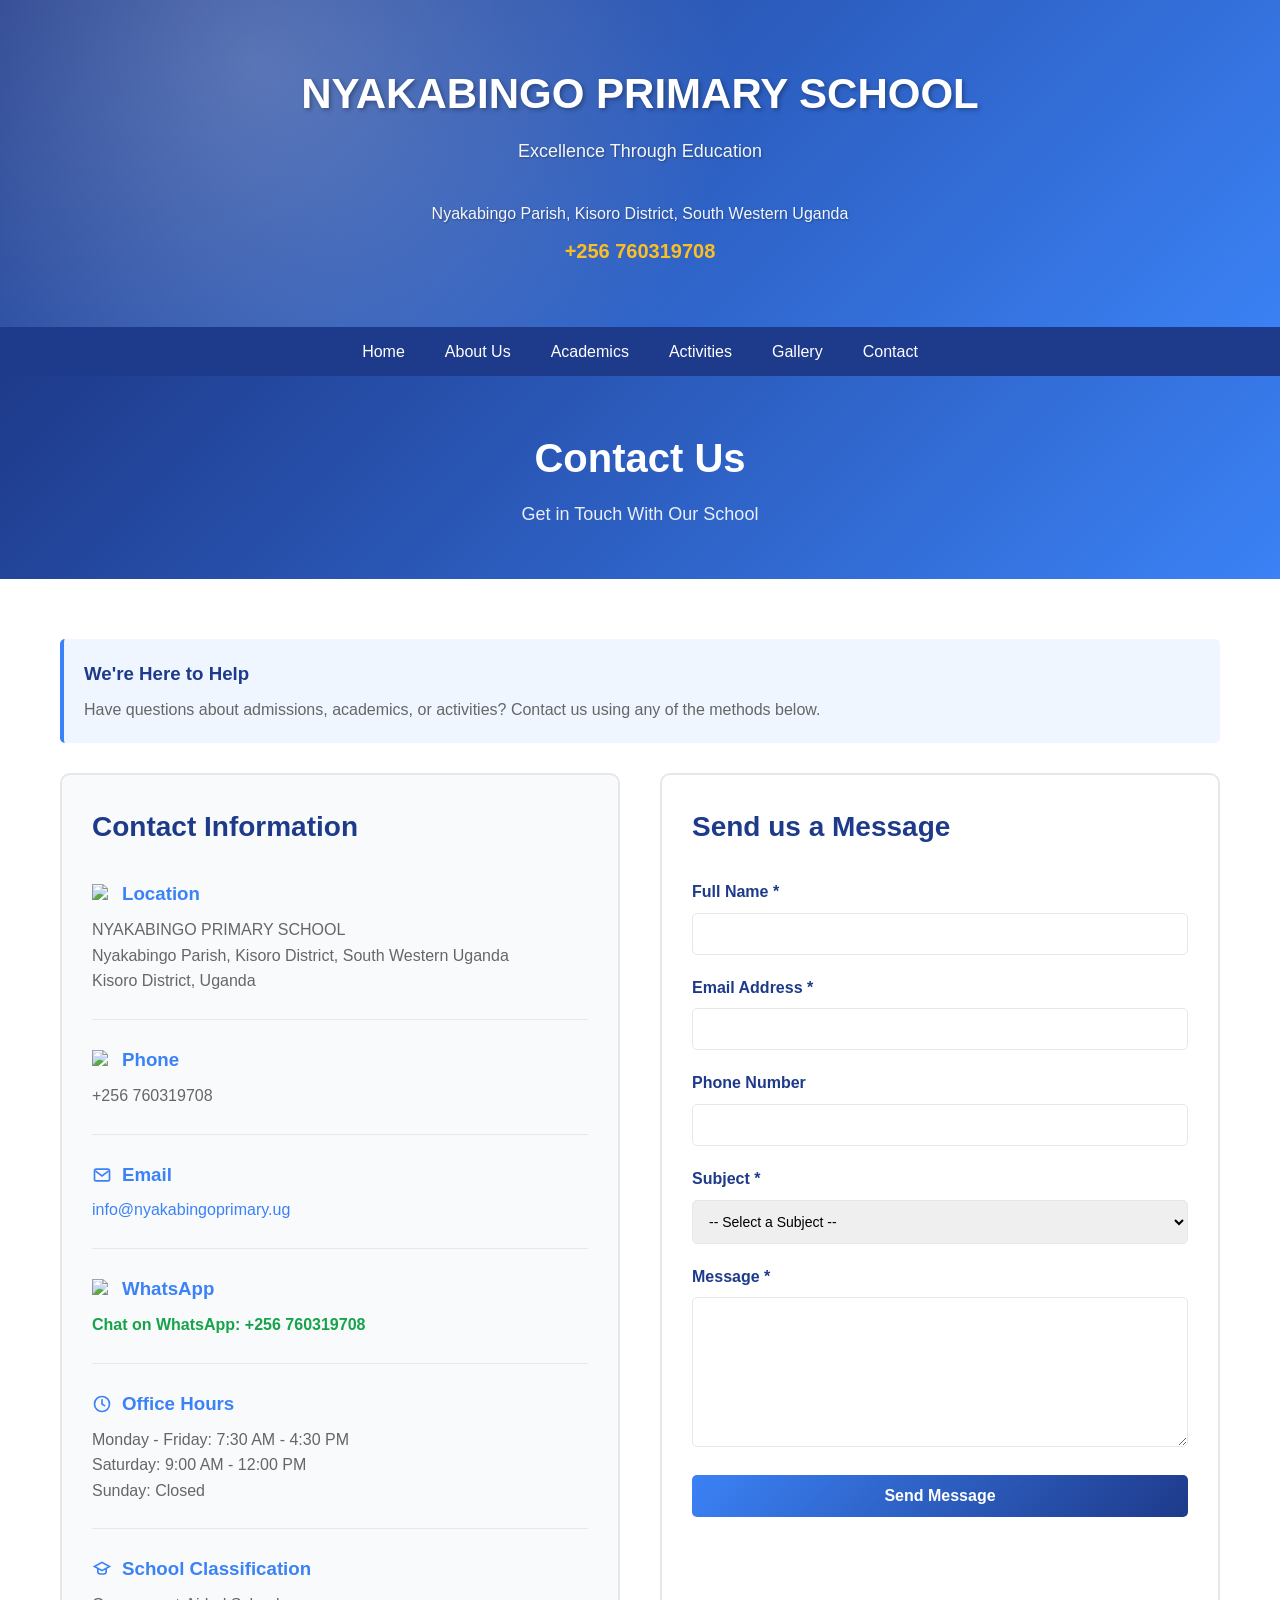
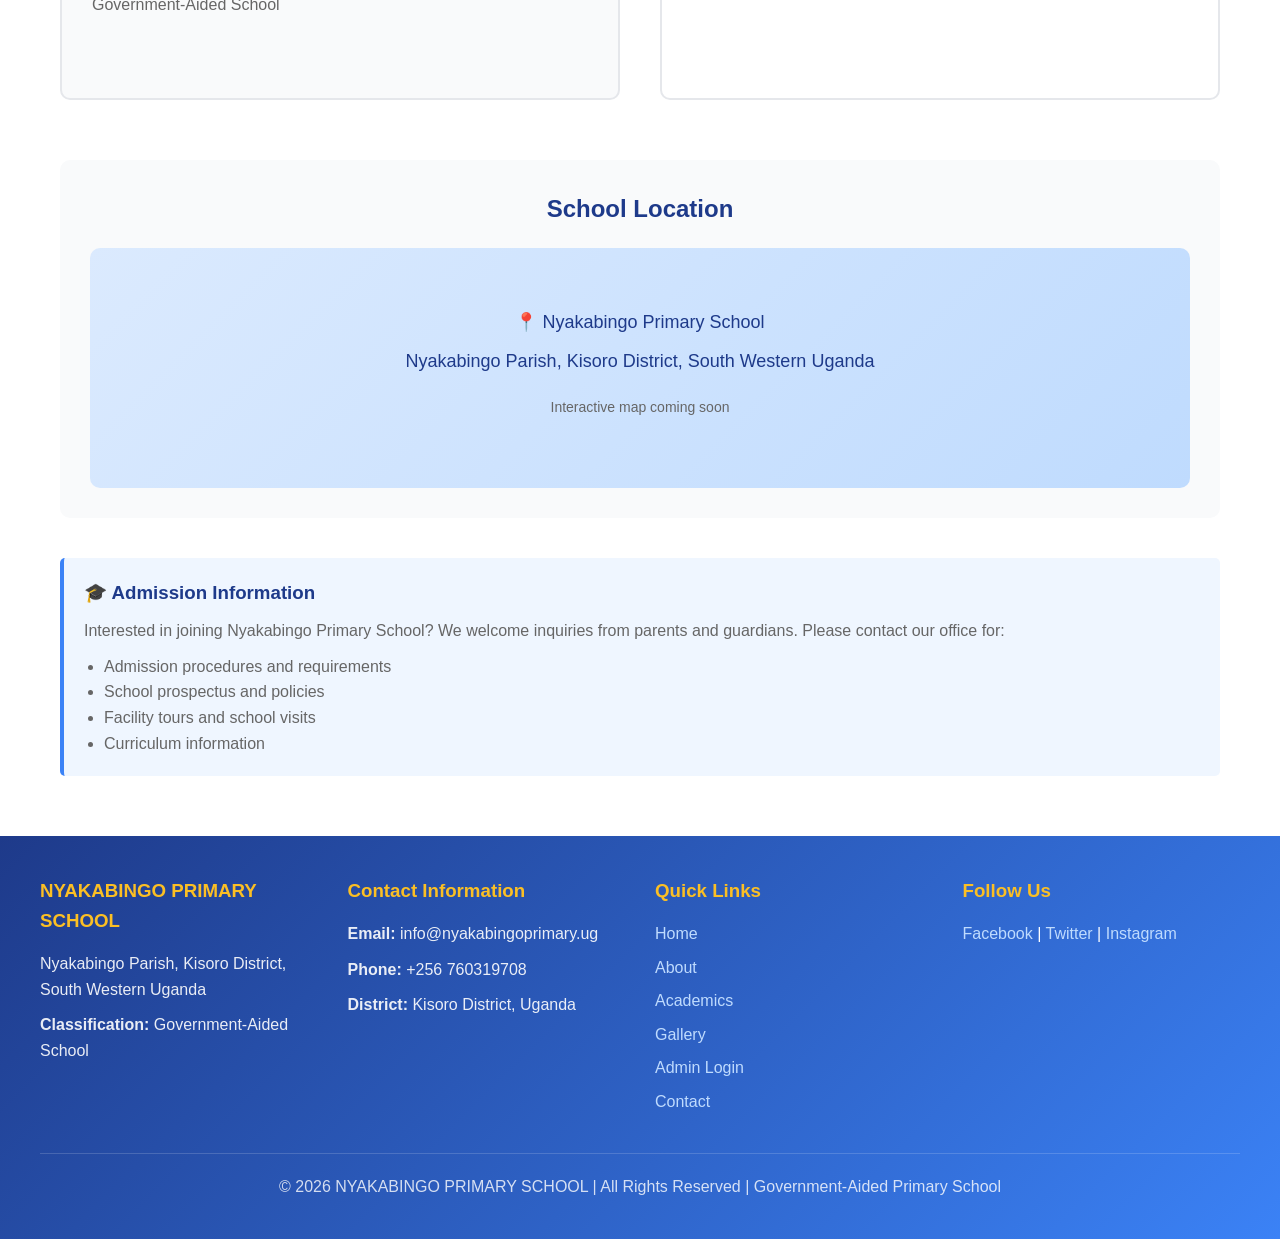
==== pages/contact.html @ ea575aea "Add static HTML snapshots for GitHub Pages" ====
﻿<!DOCTYPE html>
<html lang="en">
<head>
    <meta charset="UTF-8">
    <meta name="viewport" content="width=device-width, initial-scale=1.0">
    <title>NYAKABINGO PRIMARY SCHOOL - Excellence Through Education</title>
    <link rel="stylesheet" href="/NYAKABINGO/css/style.css">
    <style>
        * {
            margin: 0;
            padding: 0;
            box-sizing: border-box;
        }
        
        body {
            font-family: 'Segoe UI', Tahoma, Geneva, Verdana, sans-serif;
            line-height: 1.6;
            color: #333;
        }
        
        /* Header Styles */
        header {
            background: linear-gradient(135deg, #1e3a8a 0%, #3b82f6 100%);
            color: white;
            padding: 0;
            box-shadow: 0 2px 5px rgba(0,0,0,0.1);
        }
        
        .header-hero {
            position: relative;
            padding: 60px 20px;
            text-align: center;
            background:
                linear-gradient(135deg, rgba(30, 58, 138, 0.6) 0%, rgba(59, 130, 246, 0.55) 100%),
                url('/NYAKABINGO/images/uploads/school_bag.jpg') center/cover no-repeat;
            min-height: 250px;
            display: flex;
            align-items: center;
            justify-content: center;
            overflow: hidden;
        }
        
        .header-hero::before {
            content: '';
            position: absolute;
            inset: 0;
            background: radial-gradient(circle at 20% 20%, rgba(255, 255, 255, 0.25), transparent 45%);
            z-index: 1;
        }
        
        @keyframes float {
            0%, 100% { transform: translate(-50%, -50%) translateY(0px); }
            50% { transform: translate(-50%, -50%) translateY(-15px); }
        }
        
        .header-hero-content {
            position: relative;
            z-index: 2;
            text-align: center;
            animation: float 3.2s ease-in-out infinite;
        }
        
        .header-hero h1 {
            font-size: 42px;
            font-weight: bold;
            margin-bottom: 10px;
            text-shadow: 2px 2px 4px rgba(0,0,0,0.3);
            animation: slideDown 0.8s ease-out;
        }
        
        .header-hero p {
            font-size: 18px;
            opacity: 0.95;
            margin-bottom: 15px;
            text-shadow: 1px 1px 2px rgba(0,0,0,0.3);
        }
        
        .header-contact-hero {
            background: transparent;
            padding: 0;
            border-radius: 0;
            display: inline-block;
            margin-top: 15px;
            border: none;
        }
        
        .header-contact-hero p {
            margin: 5px 0;
            font-size: 16px;
        }
        
        .header-contact-hero strong {
            display: block;
            font-size: 20px;
            margin-top: 8px;
            color: #fbbf24;
        }
        
        @keyframes slideDown {
            from {
                opacity: 0;
                transform: translateY(-20px);
            }
            to {
                opacity: 1;
                transform: translateY(0);
            }
        }
        
        /* Navigation */
        nav {
            background: #1e3a8a;
            padding: 0;
        }
        
        nav ul {
            max-width: 1200px;
            margin: 0 auto;
            list-style: none;
            display: flex;
            justify-content: center;
            flex-wrap: wrap;
        }
        
        nav ul li {
            margin: 0;
        }
        
        nav ul li a {
            display: block;
            color: white;
            text-decoration: none;
            padding: 12px 20px;
            transition: background 0.3s;
        }
        
        nav ul li a:hover {
            background: #3b82f6;
        }
        
        nav ul li a.active {
            background: #60a5fa;
            border-bottom: 3px solid #fbbf24;
        }
    </style>
</head>
<body>

<header>
    <div class="header-hero">
        <div class="header-hero-content">
            <h1>NYAKABINGO PRIMARY SCHOOL</h1>
            <p>Excellence Through Education</p>
            <div class="header-contact-hero">
                <p>Nyakabingo Parish, Kisoro District, South Western Uganda</p>
                <strong>+256 760319708</strong>
            </div>
        </div>
    </div>
    
    <nav>
        <ul>
            <li><a href="/NYAKABINGO/index.html">Home</a></li>
            <li><a href="/NYAKABINGO/pages/about.html">About Us</a></li>
            <li><a href="/NYAKABINGO/pages/academics.html">Academics</a></li>
            <li><a href="/NYAKABINGO/pages/activities.html">Activities</a></li>
            <li><a href="/NYAKABINGO/pages/gallery.html">Gallery</a></li>
            <li><a href="/NYAKABINGO/pages/contact.html">Contact</a></li>
        </ul>
    </nav>
</header>

<style>
    .page-header {
        background: linear-gradient(135deg, #1e3a8a 0%, #3b82f6 100%);
        color: white;
        padding: 50px 20px;
        text-align: center;
    }
    
    .page-header h1 {
        font-size: 40px;
        margin-bottom: 10px;
    }
    
    .page-header p {
        font-size: 18px;
        opacity: 0.9;
    }
    
    .page-content {
        max-width: 1200px;
        margin: 60px auto;
        padding: 0 20px;
    }
    
    .contact-container {
        display: grid;
        grid-template-columns: 1fr 1fr;
        gap: 40px;
        margin-bottom: 60px;
    }
    
    @media (max-width: 768px) {
        .contact-container {
            grid-template-columns: 1fr;
        }
    }
    
    .contact-info {
        background: #f9fafb;
        border-radius: 10px;
        padding: 30px;
        border: 2px solid #e5e7eb;
    }
    
    .contact-info h2 {
        color: #1e3a8a;
        margin-bottom: 30px;
        font-size: 28px;
    }
    
    .info-item {
        margin-bottom: 25px;
        padding-bottom: 25px;
        border-bottom: 1px solid #e5e7eb;
    }
    
    .info-item:last-child {
        border-bottom: none;
    }
    
    .info-item h3 {
        color: #3b82f6;
        margin-bottom: 8px;
        display: flex;
        align-items: center;
        gap: 10px;
    }

    .contact-icon {
        width: 20px;
        height: 20px;
        color: currentColor;
        flex-shrink: 0;
    }
    
    .info-item p {
        color: #666;
        line-height: 1.6;
    }
    
    .contact-form {
        background: white;
        border: 2px solid #e5e7eb;
        border-radius: 10px;
        padding: 30px;
    }
    
    .contact-form h2 {
        color: #1e3a8a;
        margin-bottom: 30px;
        font-size: 28px;
    }
    
    .form-group {
        margin-bottom: 20px;
    }
    
    .form-group label {
        display: block;
        color: #1e3a8a;
        font-weight: bold;
        margin-bottom: 8px;
    }
    
    .form-group input,
    .form-group textarea,
    .form-group select {
        width: 100%;
        padding: 12px;
        border: 1px solid #e5e7eb;
        border-radius: 5px;
        font-family: inherit;
        font-size: 14px;
    }
    
    .form-group textarea {
        resize: vertical;
        min-height: 150px;
    }
    
    .form-group input:focus,
    .form-group textarea:focus,
    .form-group select:focus {
        outline: none;
        border-color: #3b82f6;
        box-shadow: 0 0 0 3px rgba(59, 130, 246, 0.1);
    }
    
    .submit-btn {
        background: linear-gradient(135deg, #3b82f6, #1e3a8a);
        color: white;
        padding: 12px 30px;
        border: none;
        border-radius: 5px;
        font-weight: bold;
        cursor: pointer;
        transition: transform 0.2s, box-shadow 0.2s;
        width: 100%;
        font-size: 16px;
    }
    
    .submit-btn:hover {
        transform: translateY(-2px);
        box-shadow: 0 5px 15px rgba(59, 130, 246, 0.4);
    }
    
    .map-section {
        margin-top: 60px;
        background: #f9fafb;
        border-radius: 10px;
        padding: 30px;
    }
    
    .map-section h2 {
        color: #1e3a8a;
        margin-bottom: 20px;
        text-align: center;
    }
    
    .map-placeholder {
        background: linear-gradient(135deg, #dbeafe, #bfdbfe);
        border-radius: 10px;
        padding: 60px 20px;
        text-align: center;
        color: #1e3a8a;
    }
    
    .map-placeholder p {
        font-size: 18px;
        margin-bottom: 10px;
    }
    
    .section-header {
        background: #eff6ff;
        border-left: 4px solid #3b82f6;
        padding: 20px;
        border-radius: 5px;
        margin-bottom: 30px;
    }
    
    .section-header h3 {
        color: #1e3a8a;
        margin-bottom: 8px;
    }
    
    .section-header p {
        color: #666;
    }

    .form-alert {
        border-radius: 8px;
        padding: 12px 14px;
        margin-bottom: 20px;
        font-size: 14px;
    }

    .form-alert-success {
        background: #ecfdf5;
        border: 1px solid #10b981;
        color: #065f46;
    }

    .form-alert-error {
        background: #fef2f2;
        border: 1px solid #ef4444;
        color: #991b1b;
    }

    .form-alert ul {
        margin: 0;
        padding-left: 20px;
    }
</style>

<div class="page-header">
    <h1>Contact Us</h1>
    <p>Get in Touch With Our School</p>
</div>

<div class="page-content">
    <div class="section-header">
        <h3>We're Here to Help</h3>
        <p>Have questions about admissions, academics, or activities? Contact us using any of the methods below.</p>
    </div>
    
    <div class="contact-container">
        <div class="contact-info">
            <h2>Contact Information</h2>
            
            <div class="info-item">
                <h3>
                    <img class="contact-icon" src="/NYAKABINGO/images/icons/location.svg" alt="Location icon" loading="lazy">
                    <span>Location</span>
                </h3>
                <p>
                    NYAKABINGO PRIMARY SCHOOL<br>
                    Nyakabingo Parish, Kisoro District, South Western Uganda<br>
                    Kisoro District, Uganda
                </p>
            </div>
            
            <div class="info-item">
                <h3>
                    <img class="contact-icon" src="/NYAKABINGO/images/icons/phone.svg" alt="Phone icon" loading="lazy">
                    <span>Phone</span>
                </h3>
                <p>+256 760319708</p>
            </div>
            
            <div class="info-item">
                <h3>
                    <svg class="contact-icon" viewBox="0 0 24 24" fill="none" aria-hidden="true">
                        <rect x="3" y="5" width="18" height="14" rx="2" stroke="currentColor" stroke-width="2"/>
                        <path d="m4 7 8 6 8-6" stroke="currentColor" stroke-width="2"/>
                    </svg>
                    <span>Email</span>
                </h3>
                <p><a href="mailto:info@nyakabingoprimary.ug" style="color: #3b82f6; text-decoration: none;">
                    info@nyakabingoprimary.ug                </a></p>
            </div>

            <div class="info-item">
                <h3>
                    <img class="contact-icon" src="/NYAKABINGO/images/icons/whatsapp.svg" alt="WhatsApp icon" loading="lazy">
                    <span>WhatsApp</span>
                </h3>
                <p>
                    <a href="https://wa.me/256760319708" target="_blank" rel="noopener noreferrer" style="color: #16a34a; text-decoration: none; font-weight: 600;">
                        Chat on WhatsApp: +256 760319708                    </a>
                </p>
            </div>
            
            <div class="info-item">
                <h3>
                    <svg class="contact-icon" viewBox="0 0 24 24" fill="none" aria-hidden="true">
                        <circle cx="12" cy="12" r="9" stroke="currentColor" stroke-width="2"/>
                        <path d="M12 7v5l3 2" stroke="currentColor" stroke-width="2" stroke-linecap="round"/>
                    </svg>
                    <span>Office Hours</span>
                </h3>
                <p>
                    Monday - Friday: 7:30 AM - 4:30 PM<br>
                    Saturday: 9:00 AM - 12:00 PM<br>
                    Sunday: Closed
                </p>
            </div>
            
            <div class="info-item">
                <h3>
                    <svg class="contact-icon" viewBox="0 0 24 24" fill="none" aria-hidden="true">
                        <path d="M3 9 12 4l9 5-9 5-9-5Z" stroke="currentColor" stroke-width="2"/>
                        <path d="M7 11v4.5c0 1.4 2.24 2.5 5 2.5s5-1.1 5-2.5V11" stroke="currentColor" stroke-width="2"/>
                    </svg>
                    <span>School Classification</span>
                </h3>
                <p>Government-Aided School</p>
            </div>
        </div>
        
        <div class="contact-form">
            <h2>Send us a Message</h2>
            
            
            <form method="POST" action="">
                <input type="hidden" name="csrf_token" value="89f2b13b01a39be16d9e6dc044b570f56c44048a193ca001c92a506c4aa10fc7">
                <div class="form-group">
                    <label for="name">Full Name *</label>
                    <input type="text" id="name" name="name" required value="">
                </div>
                
                <div class="form-group">
                    <label for="email">Email Address *</label>
                    <input type="email" id="email" name="email" required value="">
                </div>
                
                <div class="form-group">
                    <label for="phone">Phone Number</label>
                    <input type="tel" id="phone" name="phone" value="">
                </div>
                
                <div class="form-group">
                    <label for="subject">Subject *</label>
                    <select id="subject" name="subject" required>
                        <option value="">-- Select a Subject --</option>
                        <option value="admission" >Admission Inquiry</option>
                        <option value="academic" >Academic Question</option>
                        <option value="facility" >Facility Tour</option>
                        <option value="event" >Event Information</option>
                        <option value="feedback" >Feedback</option>
                        <option value="other" >Other</option>
                    </select>
                </div>
                
                <div class="form-group">
                    <label for="message">Message *</label>
                    <textarea id="message" name="message" required></textarea>
                </div>
                
                <button type="submit" class="submit-btn">Send Message</button>
            </form>
        </div>
    </div>
    
    <div class="map-section">
        <h2>School Location</h2>
        <div class="map-placeholder">
            <p>📍 Nyakabingo Primary School</p>
            <p>Nyakabingo Parish, Kisoro District, South Western Uganda</p>
            <p style="font-size: 14px; color: #666; margin-top: 20px;">Interactive map coming soon</p>
        </div>
    </div>
    
    <div style="background: #eff6ff; border-left: 4px solid #3b82f6; padding: 20px; border-radius: 5px; margin-top: 40px;">
        <h3 style="color: #1e3a8a; margin-bottom: 10px;">🎓 Admission Information</h3>
        <p style="color: #666; margin-bottom: 10px;">
            Interested in joining Nyakabingo Primary School? We welcome inquiries from parents and guardians. 
            Please contact our office for:
        </p>
        <ul style="color: #666; margin-left: 20px;">
            <li>Admission procedures and requirements</li>
            <li>School prospectus and policies</li>
            <li>Facility tours and school visits</li>
            <li>Curriculum information</li>
        </ul>
    </div>
</div>


<footer>
    <div class="footer-content">
        <div class="footer-section">
            <h3>NYAKABINGO PRIMARY SCHOOL</h3>
            <p>Nyakabingo Parish, Kisoro District, South Western Uganda</p>
            <p><strong>Classification:</strong> Government-Aided School</p>
        </div>
        
        <div class="footer-section">
            <h3>Contact Information</h3>
            <p><strong>Email:</strong> info@nyakabingoprimary.ug</p>
            <p><strong>Phone:</strong> +256 760319708</p>
            <p><strong>District:</strong> Kisoro District, Uganda</p>
        </div>
        
        <div class="footer-section">
            <h3>Quick Links</h3>
            <ul>
                <li><a href="/NYAKABINGO/index.html">Home</a></li>
                <li><a href="/NYAKABINGO/pages/about.html">About</a></li>
                <li><a href="/NYAKABINGO/pages/academics.html">Academics</a></li>
                <li><a href="/NYAKABINGO/pages/gallery.html">Gallery</a></li>
                <li><a href="/NYAKABINGO/pages/gallery.html?admin=1">Admin Login</a></li>
                <li><a href="/NYAKABINGO/pages/contact.html">Contact</a></li>
            </ul>
        </div>
        
        <div class="footer-section">
            <h3>Follow Us</h3>
            <div class="social-links">
                <a href="https://facebook.com">Facebook</a> | 
                <a href="https://twitter.com">Twitter</a> | 
                <a href="https://instagram.com">Instagram</a>
            </div>
        </div>
    </div>
    
    <div class="footer-bottom">
        <p>&copy; 2026 NYAKABINGO PRIMARY SCHOOL | All Rights Reserved | Government-Aided Primary School</p>
    </div>
</footer>

<style>
    footer {
        background: linear-gradient(135deg, #1e3a8a 0%, #3b82f6 100%);
        color: white;
        margin-top: 50px;
        padding: 40px 20px;
    }
    
    .footer-content {
        max-width: 1200px;
        margin: 0 auto;
        display: grid;
        grid-template-columns: repeat(auto-fit, minmax(250px, 1fr));
        gap: 30px;
        margin-bottom: 30px;
    }
    
    .footer-section h3 {
        margin-bottom: 15px;
        color: #fbbf24;
    }
    
    .footer-section p {
        margin-bottom: 10px;
        opacity: 0.9;
    }
    
    .footer-section ul {
        list-style: none;
    }
    
    .footer-section ul li {
        margin-bottom: 8px;
    }
    
    .footer-section a {
        color: #bfdbfe;
        text-decoration: none;
        transition: color 0.3s;
    }
    
    .footer-section a:hover {
        color: #fbbf24;
    }
    
    .social-links {
        margin-top: 10px;
    }
    
    .footer-bottom {
        max-width: 1200px;
        margin: 0 auto;
        padding-top: 20px;
        border-top: 1px solid rgba(255,255,255,0.2);
        text-align: center;
        opacity: 0.8;
    }
</style>

</body>
</html>
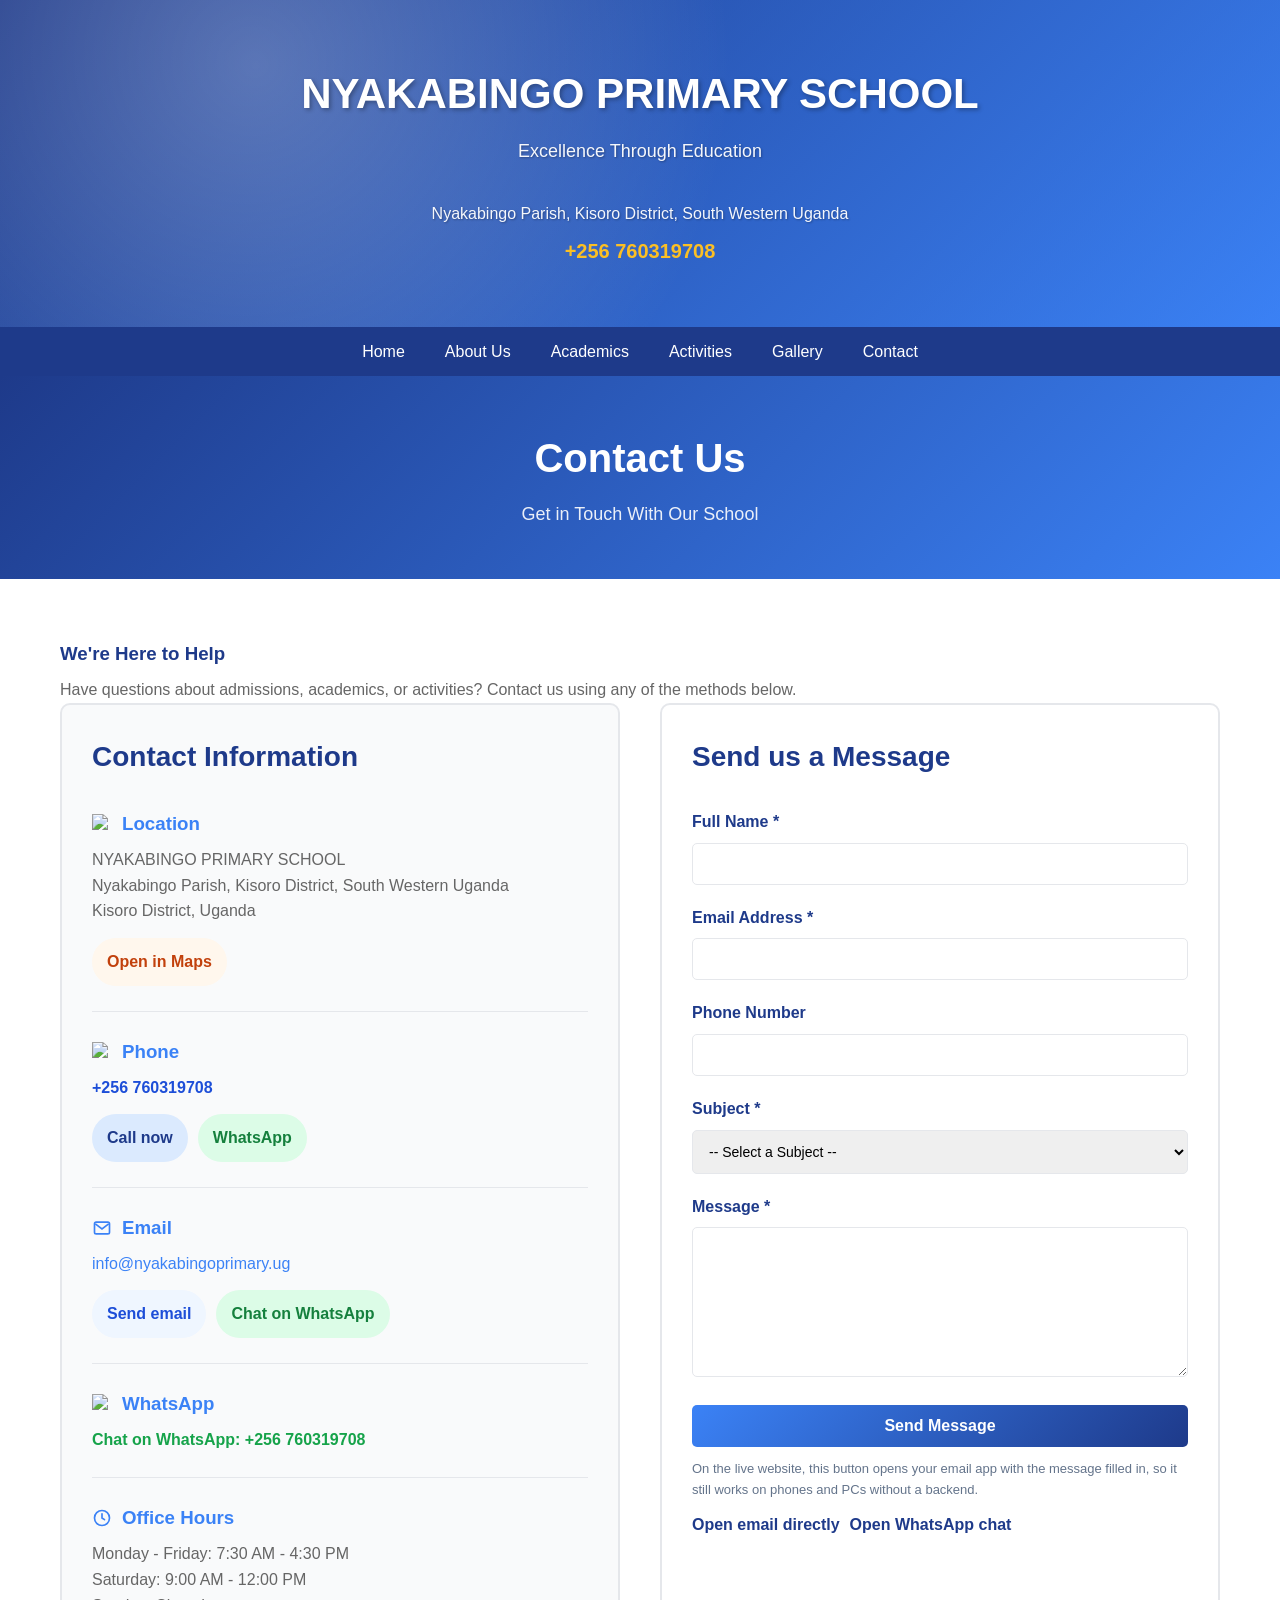
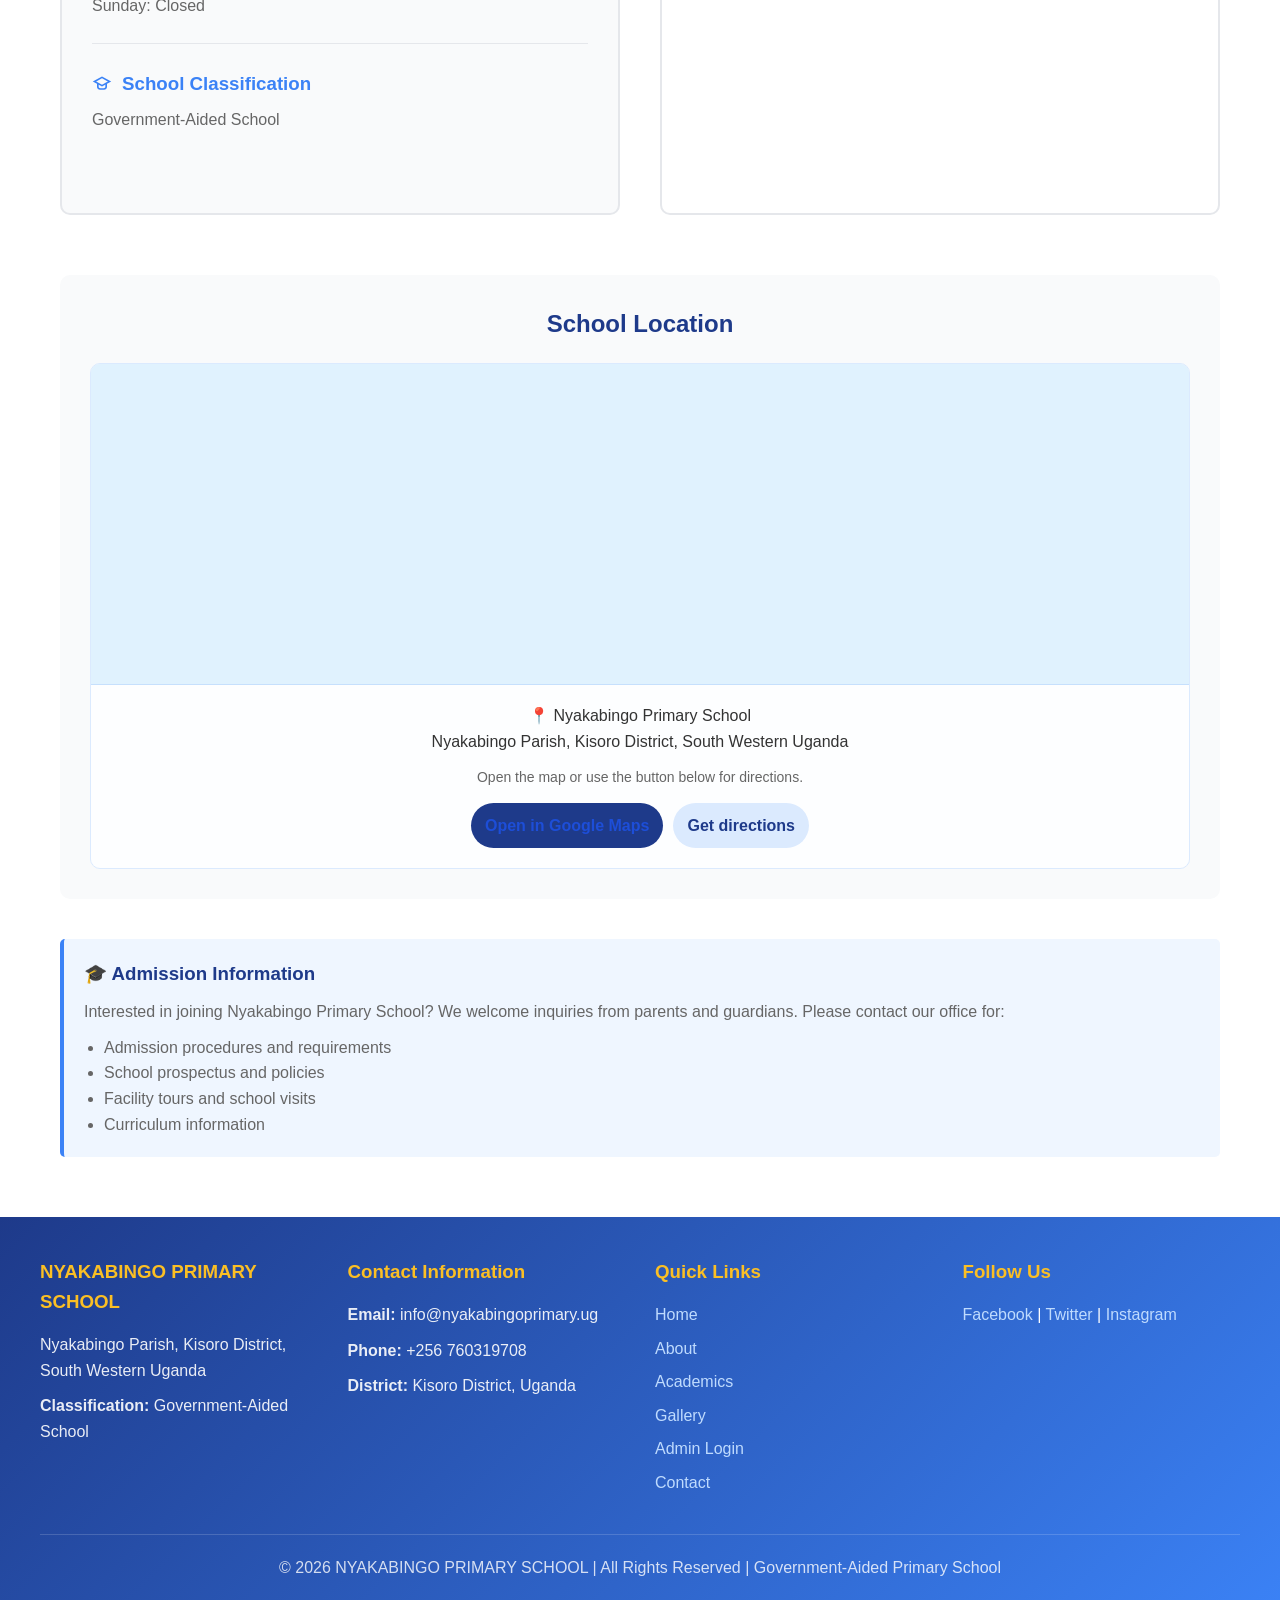
==== commit 15a14400: "Improve contact page mobile interactions" ====
--- a/pages/contact.html
+++ b/pages/contact.html
@@ -170,6 +170,17 @@
     </nav>
 </header>
 
+<script>
+    window.CONTACT_DETAILS = {
+        schoolName: 'NYAKABINGO PRIMARY SCHOOL',
+        location: 'Nyakabingo Parish, Kisoro District, South Western Uganda',
+        district: 'Kisoro District, Uganda',
+        phone: '+256 760319708',
+        email: 'info@nyakabingoprimary.ug',
+        whatsapp: '+256 760319708'
+    };
+</script>
+
 <style>
     .page-header {
         background: linear-gradient(135deg, #1e3a8a 0%, #3b82f6 100%);
@@ -205,6 +216,44 @@
         .contact-container {
             grid-template-columns: 1fr;
         }
+
+        .page-header {
+            padding: 36px 16px;
+        }
+
+        .page-header h1 {
+            font-size: 30px;
+        }
+
+        .page-header p {
+            font-size: 16px;
+        }
+
+        .contact-info,
+        .contact-form,
+        .map-section {
+            padding: 22px 16px;
+        }
+
+        .contact-action-row,
+        .form-fallback-actions {
+            flex-direction: column;
+        }
+
+        .contact-action,
+        .form-fallback-actions a {
+            width: 100%;
+        }
+
+        .form-group input,
+        .form-group textarea,
+        .form-group select {
+            font-size: 16px;
+        }
+
+        .map-overlay {
+            padding: 14px 14px 18px;
+        }
     }
     
     .contact-info {
@@ -212,6 +261,51 @@
         border-radius: 10px;
         padding: 30px;
         border: 2px solid #e5e7eb;
+    }
+
+    .contact-action-row {
+        display: flex;
+        flex-wrap: wrap;
+        gap: 10px;
+        margin-top: 14px;
+    }
+
+    .contact-action {
+        display: inline-flex;
+        align-items: center;
+        justify-content: center;
+        gap: 8px;
+        padding: 10px 14px;
+        border-radius: 999px;
+        text-decoration: none;
+        font-weight: 700;
+        border: 1px solid transparent;
+        transition: transform 0.2s ease, box-shadow 0.2s ease, background 0.2s ease;
+    }
+
+    .contact-action:hover {
+        transform: translateY(-1px);
+        box-shadow: 0 8px 18px rgba(30, 58, 138, 0.14);
+    }
+
+    .contact-action.call {
+        background: #dbeafe;
+        color: #1e3a8a;
+    }
+
+    .contact-action.email {
+        background: #eff6ff;
+        color: #1d4ed8;
+    }
+
+    .contact-action.whatsapp {
+        background: #dcfce7;
+        color: #15803d;
+    }
+
+    .contact-action.map {
+        background: #fff7ed;
+        color: #c2410c;
     }
     
     .contact-info h2 {
@@ -329,25 +423,61 @@
         text-align: center;
     }
     
-    .map-placeholder {
-        background: linear-gradient(135deg, #dbeafe, #bfdbfe);
+    .map-card {
+        overflow: hidden;
+        text-align: center;
+        background: #eff6ff;
         border-radius: 10px;
-        padding: 60px 20px;
-        text-align: center;
+        border: 1px solid #dbeafe;
+    }
+
+    .map-embed {
+        width: 100%;
+        min-height: 320px;
+        border: 0;
+        display: block;
+        background: #e0f2fe;
+    }
+
+    .map-overlay {
+        padding: 18px 18px 20px;
+        background: rgba(255, 255, 255, 0.86);
+        border-top: 1px solid rgba(96, 165, 250, 0.35);
+    }
+
+    .map-overlay a {
+        color: #1d4ed8;
+        font-weight: 700;
+        text-decoration: none;
+    }
+
+    .map-overlay a:hover {
+        text-decoration: underline;
+    }
+
+    .map-actions {
+        display: flex;
+        justify-content: center;
+        gap: 10px;
+        flex-wrap: wrap;
+        margin-top: 14px;
+    }
+
+    .map-link {
+        display: inline-flex;
+        align-items: center;
+        justify-content: center;
+        padding: 10px 14px;
+        border-radius: 999px;
+        background: #1e3a8a;
+        color: #fff;
+        text-decoration: none;
+        font-weight: 700;
+    }
+
+    .map-link.secondary {
+        background: #dbeafe;
         color: #1e3a8a;
-    }
-    
-    .map-placeholder p {
-        font-size: 18px;
-        margin-bottom: 10px;
-    }
-    
-    .section-header {
-        background: #eff6ff;
-        border-left: 4px solid #3b82f6;
-        padding: 20px;
-        border-radius: 5px;
-        margin-bottom: 30px;
     }
     
     .section-header h3 {
@@ -381,6 +511,25 @@
     .form-alert ul {
         margin: 0;
         padding-left: 20px;
+    }
+
+    .form-hint {
+        margin-top: 12px;
+        color: #64748b;
+        font-size: 13px;
+    }
+
+    .form-fallback-actions {
+        display: flex;
+        flex-wrap: wrap;
+        gap: 10px;
+        margin-top: 12px;
+    }
+
+    .form-fallback-actions a {
+        color: #1e3a8a;
+        font-weight: 700;
+        text-decoration: none;
     }
 </style>
 
@@ -409,6 +558,9 @@
                     Nyakabingo Parish, Kisoro District, South Western Uganda<br>
                     Kisoro District, Uganda
                 </p>
+                <div class="contact-action-row">
+                    <a class="contact-action map" href="https://www.google.com/maps/search/?api=1&query=Nyakabingo+Primary+School+Nyakabingo+Parish+Kisoro+District+Uganda" target="_blank" rel="noopener noreferrer">Open in Maps</a>
+                </div>
             </div>
             
             <div class="info-item">
@@ -416,7 +568,15 @@
                     <img class="contact-icon" src="/NYAKABINGO/images/icons/phone.svg" alt="Phone icon" loading="lazy">
                     <span>Phone</span>
                 </h3>
-                <p>+256 760319708</p>
+                <p>
+                    <a href="tel:+256760319708" style="color: #1d4ed8; text-decoration: none; font-weight: 600;">
+                        +256 760319708
+                    </a>
+                </p>
+                <div class="contact-action-row">
+                    <a class="contact-action call" href="tel:+256760319708">Call now</a>
+                    <a class="contact-action whatsapp" href="https://wa.me/256760319708" target="_blank" rel="noopener noreferrer">WhatsApp</a>
+                </div>
             </div>
             
             <div class="info-item">
@@ -429,6 +589,10 @@
                 </h3>
                 <p><a href="mailto:info@nyakabingoprimary.ug" style="color: #3b82f6; text-decoration: none;">
                     info@nyakabingoprimary.ug                </a></p>
+                <div class="contact-action-row">
+                    <a class="contact-action email" href="mailto:info@nyakabingoprimary.ug?subject=Nyakabingo%20Primary%20School%20Inquiry">Send email</a>
+                    <a class="contact-action whatsapp" href="https://wa.me/256760319708?text=Hello%20Nyakabingo%20Primary%20School%2C%20I%20would%20like%20to%20ask%20about%20admissions%20or%20school%20activities." target="_blank" rel="noopener noreferrer">Chat on WhatsApp</a>
+                </div>
             </div>
 
             <div class="info-item">
@@ -437,7 +601,7 @@
                     <span>WhatsApp</span>
                 </h3>
                 <p>
-                    <a href="https://wa.me/256760319708" target="_blank" rel="noopener noreferrer" style="color: #16a34a; text-decoration: none; font-weight: 600;">
+                    <a href="https://wa.me/256760319708?text=Hello%20Nyakabingo%20Primary%20School%2C%20I%20would%20like%20to%20ask%20about%20admissions%20or%20school%20activities." target="_blank" rel="noopener noreferrer" style="color: #16a34a; text-decoration: none; font-weight: 600;">
                         Chat on WhatsApp: +256 760319708                    </a>
                 </p>
             </div>
@@ -473,7 +637,7 @@
             <h2>Send us a Message</h2>
             
             
-            <form method="POST" action="">
+            <form id="contact-form" method="POST" action="">
                 <input type="hidden" name="csrf_token" value="89f2b13b01a39be16d9e6dc044b570f56c44048a193ca001c92a506c4aa10fc7">
                 <div class="form-group">
                     <label for="name">Full Name *</label>
@@ -510,15 +674,33 @@
                 
                 <button type="submit" class="submit-btn">Send Message</button>
             </form>
+            <p class="form-hint">On the live website, this button opens your email app with the message filled in, so it still works on phones and PCs without a backend.</p>
+            <div class="form-fallback-actions">
+                <a href="mailto:info@nyakabingoprimary.ug">Open email directly</a>
+                <a href="https://wa.me/256760319708" target="_blank" rel="noopener noreferrer">Open WhatsApp chat</a>
+            </div>
         </div>
     </div>
     
     <div class="map-section">
         <h2>School Location</h2>
-        <div class="map-placeholder">
-            <p>📍 Nyakabingo Primary School</p>
-            <p>Nyakabingo Parish, Kisoro District, South Western Uganda</p>
-            <p style="font-size: 14px; color: #666; margin-top: 20px;">Interactive map coming soon</p>
+        <div class="map-card">
+            <iframe
+                class="map-embed"
+                title="Nyakabingo Primary School location"
+                loading="lazy"
+                referrerpolicy="no-referrer-when-downgrade"
+                src="https://www.google.com/maps?q=Nyakabingo+Primary+School+Nyakabingo+Parish+Kisoro+District+Uganda&output=embed">
+            </iframe>
+            <div class="map-overlay">
+                <p>📍 Nyakabingo Primary School</p>
+                <p>Nyakabingo Parish, Kisoro District, South Western Uganda</p>
+                <p style="font-size: 14px; color: #666; margin-top: 12px;">Open the map or use the button below for directions.</p>
+                <div class="map-actions">
+                    <a class="map-link" href="https://www.google.com/maps/search/?api=1&query=Nyakabingo+Primary+School+Nyakabingo+Parish+Kisoro+District+Uganda" target="_blank" rel="noopener noreferrer">Open in Google Maps</a>
+                    <a class="map-link secondary" href="https://www.google.com/maps/dir/?api=1&destination=Nyakabingo+Primary+School+Nyakabingo+Parish+Kisoro+District+Uganda" target="_blank" rel="noopener noreferrer">Get directions</a>
+                </div>
+            </div>
         </div>
     </div>
     
@@ -537,6 +719,56 @@
     </div>
 </div>
 
+<script>
+    (function () {
+        const form = document.getElementById('contact-form');
+        if (!form || !window.CONTACT_DETAILS) {
+            return;
+        }
+
+        const subjectMap = {
+            admission: 'Admission Inquiry',
+            academic: 'Academic Question',
+            facility: 'Facility Tour',
+            event: 'Event Information',
+            feedback: 'Feedback',
+            other: 'General Inquiry'
+        };
+
+        form.addEventListener('submit', function (event) {
+            event.preventDefault();
+
+            const name = document.getElementById('name').value.trim();
+            const email = document.getElementById('email').value.trim();
+            const phone = document.getElementById('phone').value.trim();
+            const subjectKey = document.getElementById('subject').value;
+            const message = document.getElementById('message').value.trim();
+
+            if (!name || !email || !subjectKey || message.length < 10) {
+                window.alert('Please complete the form before sending.');
+                return;
+            }
+
+            const subject = subjectMap[subjectKey] || 'General Inquiry';
+            const body = [
+                'Full Name: ' + name,
+                'Email Address: ' + email,
+                'Phone Number: ' + (phone || 'N/A'),
+                'Subject: ' + subject,
+                '',
+                'Message:',
+                message,
+                '',
+                'School: ' + window.CONTACT_DETAILS.schoolName,
+                'Location: ' + window.CONTACT_DETAILS.location
+            ].join('\n');
+
+            const mailtoUrl = 'mailto:' + encodeURIComponent(window.CONTACT_DETAILS.email) + '?subject=' + encodeURIComponent('NYAKABINGO PRIMARY SCHOOL - ' + subject) + '&body=' + encodeURIComponent(body);
+            window.location.href = mailtoUrl;
+        });
+    }());
+</script>
+
 
 <footer>
     <div class="footer-content">
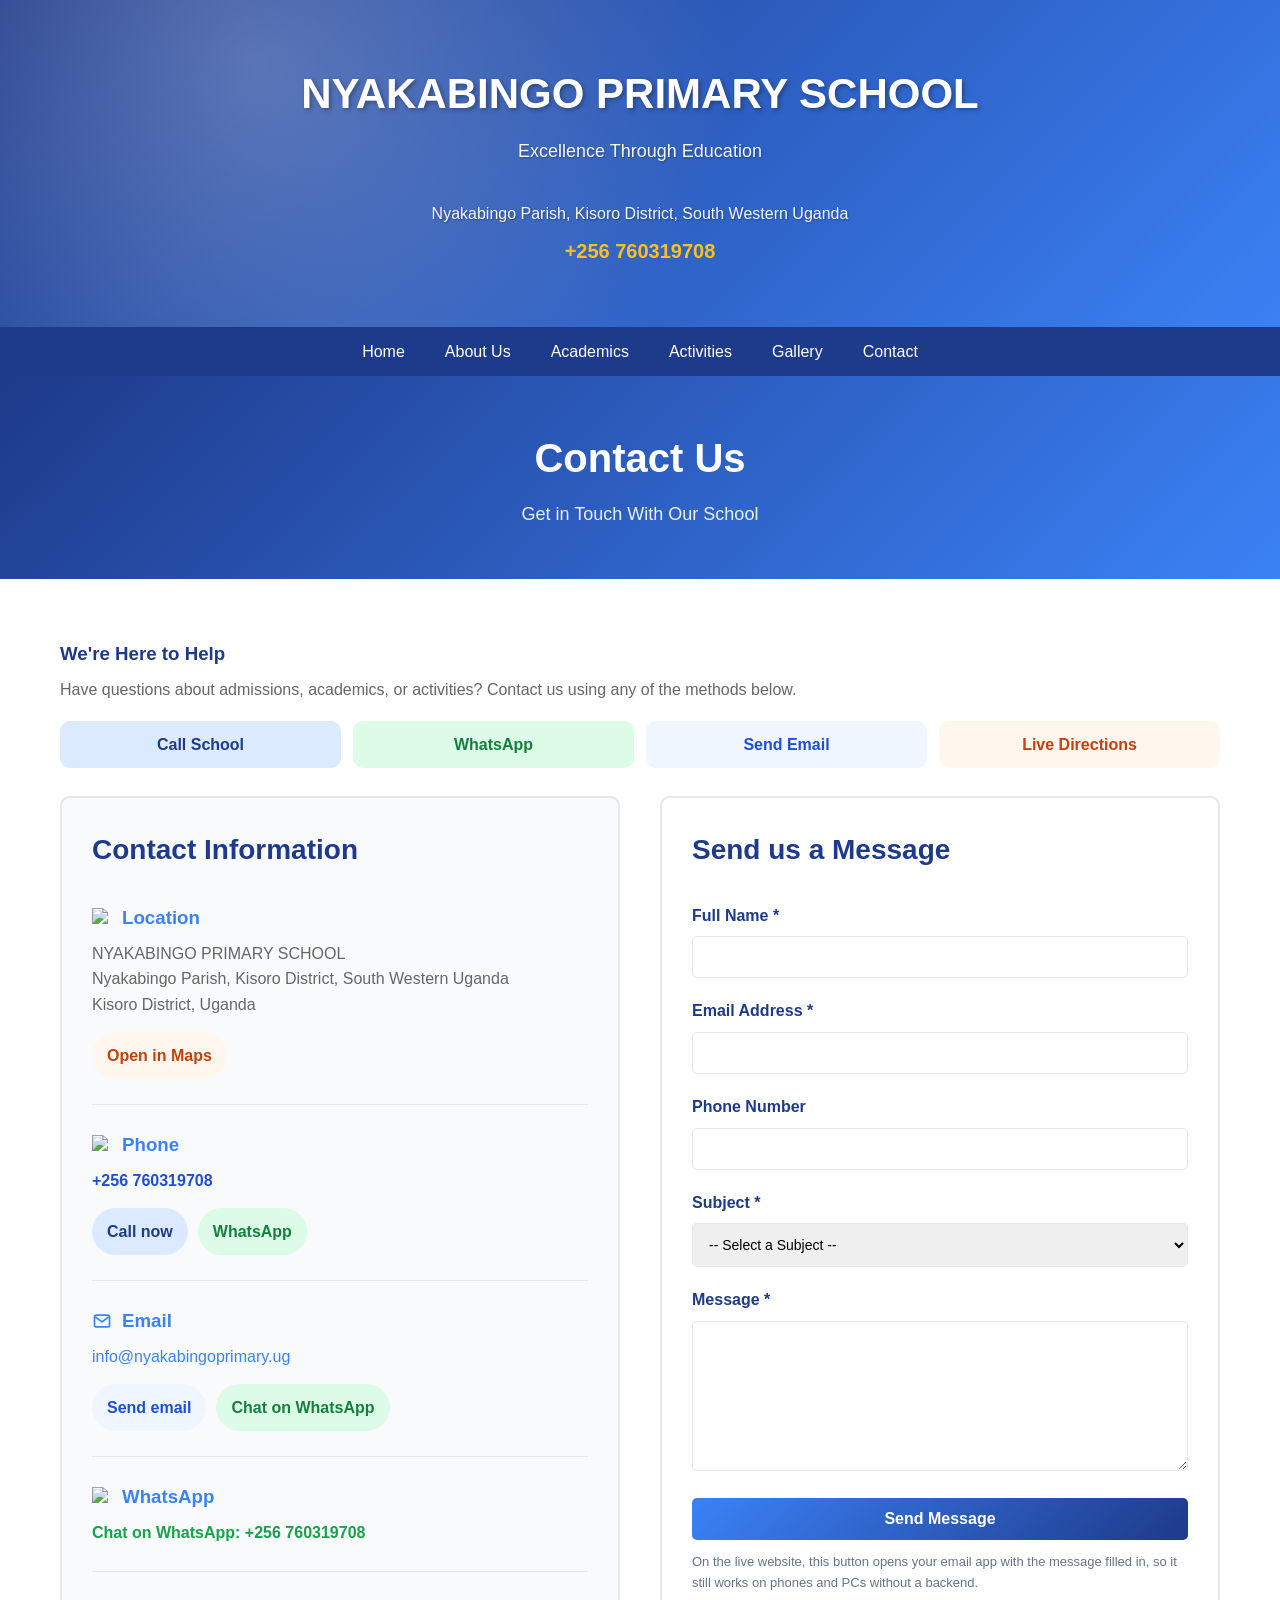
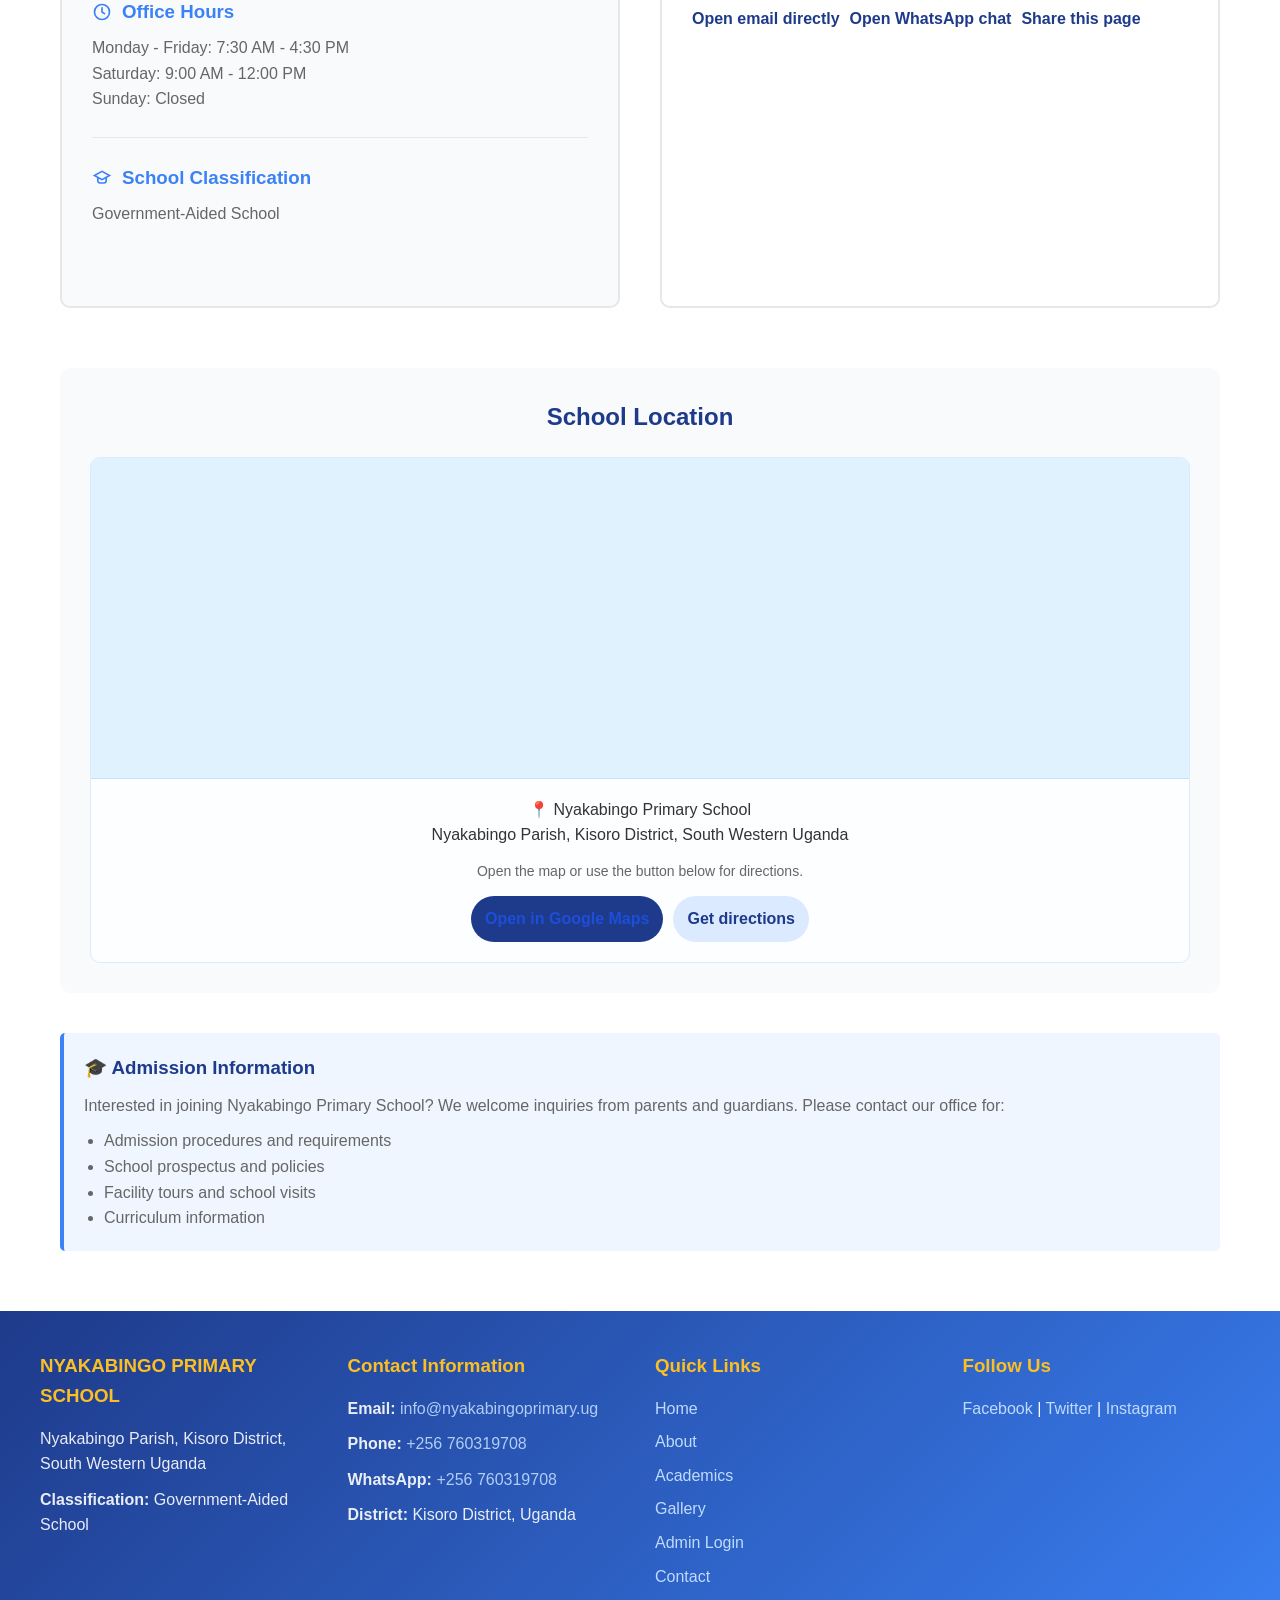
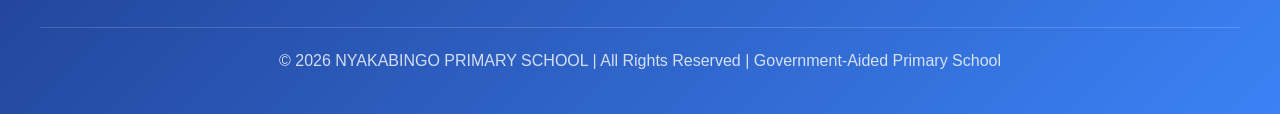
==== commit 482e9506: "Activate all contact page actions for phones" ====
--- a/pages/contact.html
+++ b/pages/contact.html
@@ -95,6 +95,15 @@
             margin-top: 8px;
             color: #fbbf24;
         }
+
+        .header-contact-hero a {
+            color: inherit;
+            text-decoration: none;
+        }
+
+        .header-contact-hero a:hover {
+            text-decoration: underline;
+        }
         
         @keyframes slideDown {
             from {
@@ -153,7 +162,7 @@
             <p>Excellence Through Education</p>
             <div class="header-contact-hero">
                 <p>Nyakabingo Parish, Kisoro District, South Western Uganda</p>
-                <strong>+256 760319708</strong>
+                <strong><a href="tel:+256760319708">+256 760319708</a></strong>
             </div>
         </div>
     </div>
@@ -177,7 +186,8 @@
         district: 'Kisoro District, Uganda',
         phone: '+256 760319708',
         email: 'info@nyakabingoprimary.ug',
-        whatsapp: '+256 760319708'
+        whatsapp: '+256 760319708',
+        website: 'https://mugishaalex5461-max.github.io/NYAKABINGO/pages/contact.html'
     };
 </script>
 
@@ -211,10 +221,54 @@
         gap: 40px;
         margin-bottom: 60px;
     }
+
+    .contact-quick-actions {
+        display: grid;
+        grid-template-columns: repeat(4, minmax(0, 1fr));
+        gap: 12px;
+        margin: 18px 0 28px;
+    }
+
+    .quick-action {
+        display: inline-flex;
+        align-items: center;
+        justify-content: center;
+        text-align: center;
+        min-height: 44px;
+        padding: 10px 12px;
+        border-radius: 10px;
+        text-decoration: none;
+        font-weight: 700;
+        border: 1px solid transparent;
+    }
+
+    .quick-action.call {
+        background: #dbeafe;
+        color: #1e3a8a;
+    }
+
+    .quick-action.whatsapp {
+        background: #dcfce7;
+        color: #15803d;
+    }
+
+    .quick-action.email {
+        background: #eff6ff;
+        color: #1d4ed8;
+    }
+
+    .quick-action.map {
+        background: #fff7ed;
+        color: #c2410c;
+    }
     
     @media (max-width: 768px) {
         .contact-container {
             grid-template-columns: 1fr;
+        }
+
+        .contact-quick-actions {
+            grid-template-columns: repeat(2, minmax(0, 1fr));
         }
 
         .page-header {
@@ -542,6 +596,13 @@
     <div class="section-header">
         <h3>We're Here to Help</h3>
         <p>Have questions about admissions, academics, or activities? Contact us using any of the methods below.</p>
+    </div>
+
+    <div class="contact-quick-actions" aria-label="Quick contact actions">
+        <a class="quick-action call" href="tel:+256760319708">Call School</a>
+        <a class="quick-action whatsapp" href="https://wa.me/256760319708?text=Hello%20Nyakabingo%20Primary%20School%2C%20I%20am%20contacting%20you%20from%20your%20website." target="_blank" rel="noopener noreferrer">WhatsApp</a>
+        <a class="quick-action email" href="mailto:info@nyakabingoprimary.ug?subject=Website%20Inquiry%20-%20Nyakabingo%20Primary%20School">Send Email</a>
+        <a class="quick-action map" href="https://www.google.com/maps/dir/?api=1&destination=Nyakabingo+Primary+School+Nyakabingo+Parish+Kisoro+District+Uganda" target="_blank" rel="noopener noreferrer">Live Directions</a>
     </div>
     
     <div class="contact-container">
@@ -678,6 +739,7 @@
             <div class="form-fallback-actions">
                 <a href="mailto:info@nyakabingoprimary.ug">Open email directly</a>
                 <a href="https://wa.me/256760319708" target="_blank" rel="noopener noreferrer">Open WhatsApp chat</a>
+                <a href="#" id="share-contact-link">Share this page</a>
             </div>
         </div>
     </div>
@@ -766,6 +828,27 @@
             const mailtoUrl = 'mailto:' + encodeURIComponent(window.CONTACT_DETAILS.email) + '?subject=' + encodeURIComponent('NYAKABINGO PRIMARY SCHOOL - ' + subject) + '&body=' + encodeURIComponent(body);
             window.location.href = mailtoUrl;
         });
+
+        const shareLink = document.getElementById('share-contact-link');
+        if (shareLink) {
+            shareLink.addEventListener('click', function (event) {
+                event.preventDefault();
+                const shareData = {
+                    title: window.CONTACT_DETAILS.schoolName,
+                    text: 'Contact ' + window.CONTACT_DETAILS.schoolName,
+                    url: window.CONTACT_DETAILS.website
+                };
+
+                if (navigator.share) {
+                    navigator.share(shareData).catch(function () {
+                        window.location.href = 'https://wa.me/?text=' + encodeURIComponent(shareData.text + ' ' + shareData.url);
+                    });
+                    return;
+                }
+
+                window.location.href = 'https://wa.me/?text=' + encodeURIComponent(shareData.text + ' ' + shareData.url);
+            });
+        }
     }());
 </script>
 
@@ -780,8 +863,9 @@
         
         <div class="footer-section">
             <h3>Contact Information</h3>
-            <p><strong>Email:</strong> info@nyakabingoprimary.ug</p>
-            <p><strong>Phone:</strong> +256 760319708</p>
+            <p><strong>Email:</strong> <a href="mailto:info@nyakabingoprimary.ug">info@nyakabingoprimary.ug</a></p>
+            <p><strong>Phone:</strong> <a href="tel:+256760319708">+256 760319708</a></p>
+            <p><strong>WhatsApp:</strong> <a href="https://wa.me/256760319708" target="_blank" rel="noopener noreferrer">+256 760319708</a></p>
             <p><strong>District:</strong> Kisoro District, Uganda</p>
         </div>
         
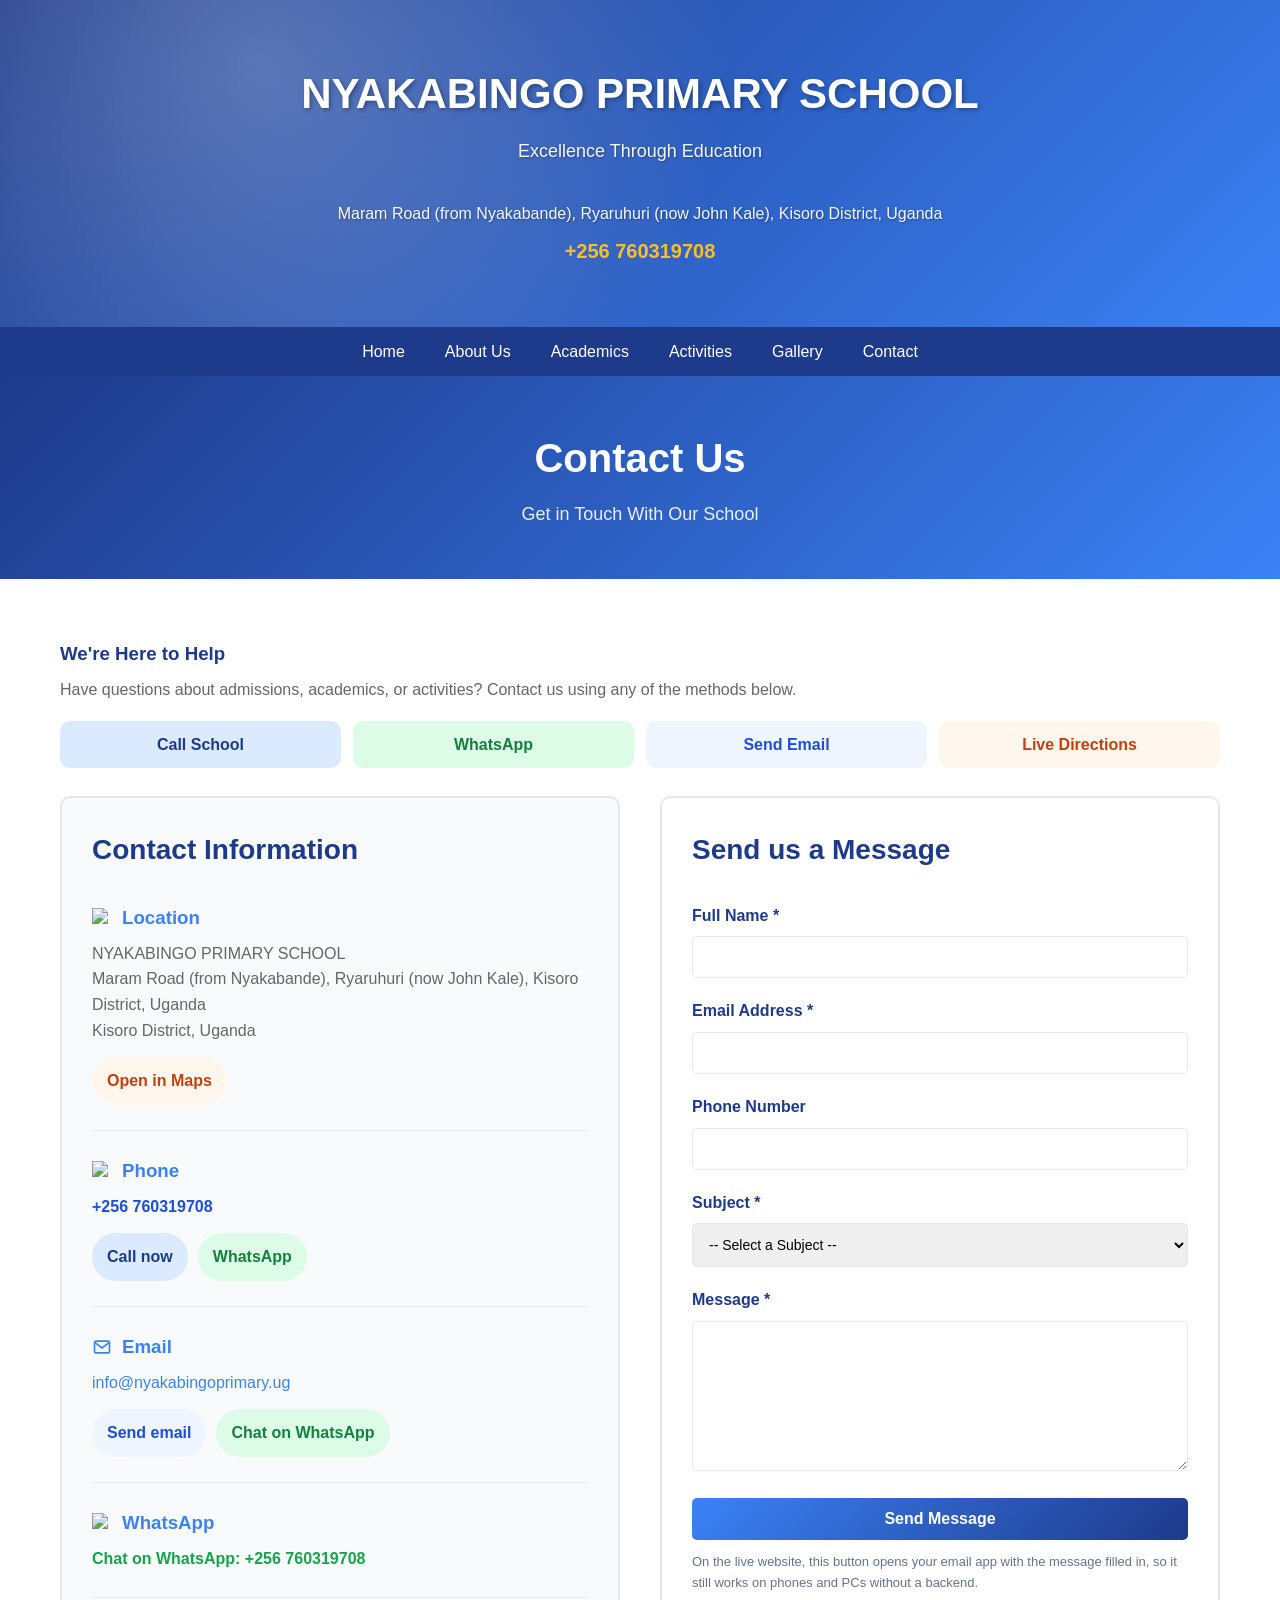
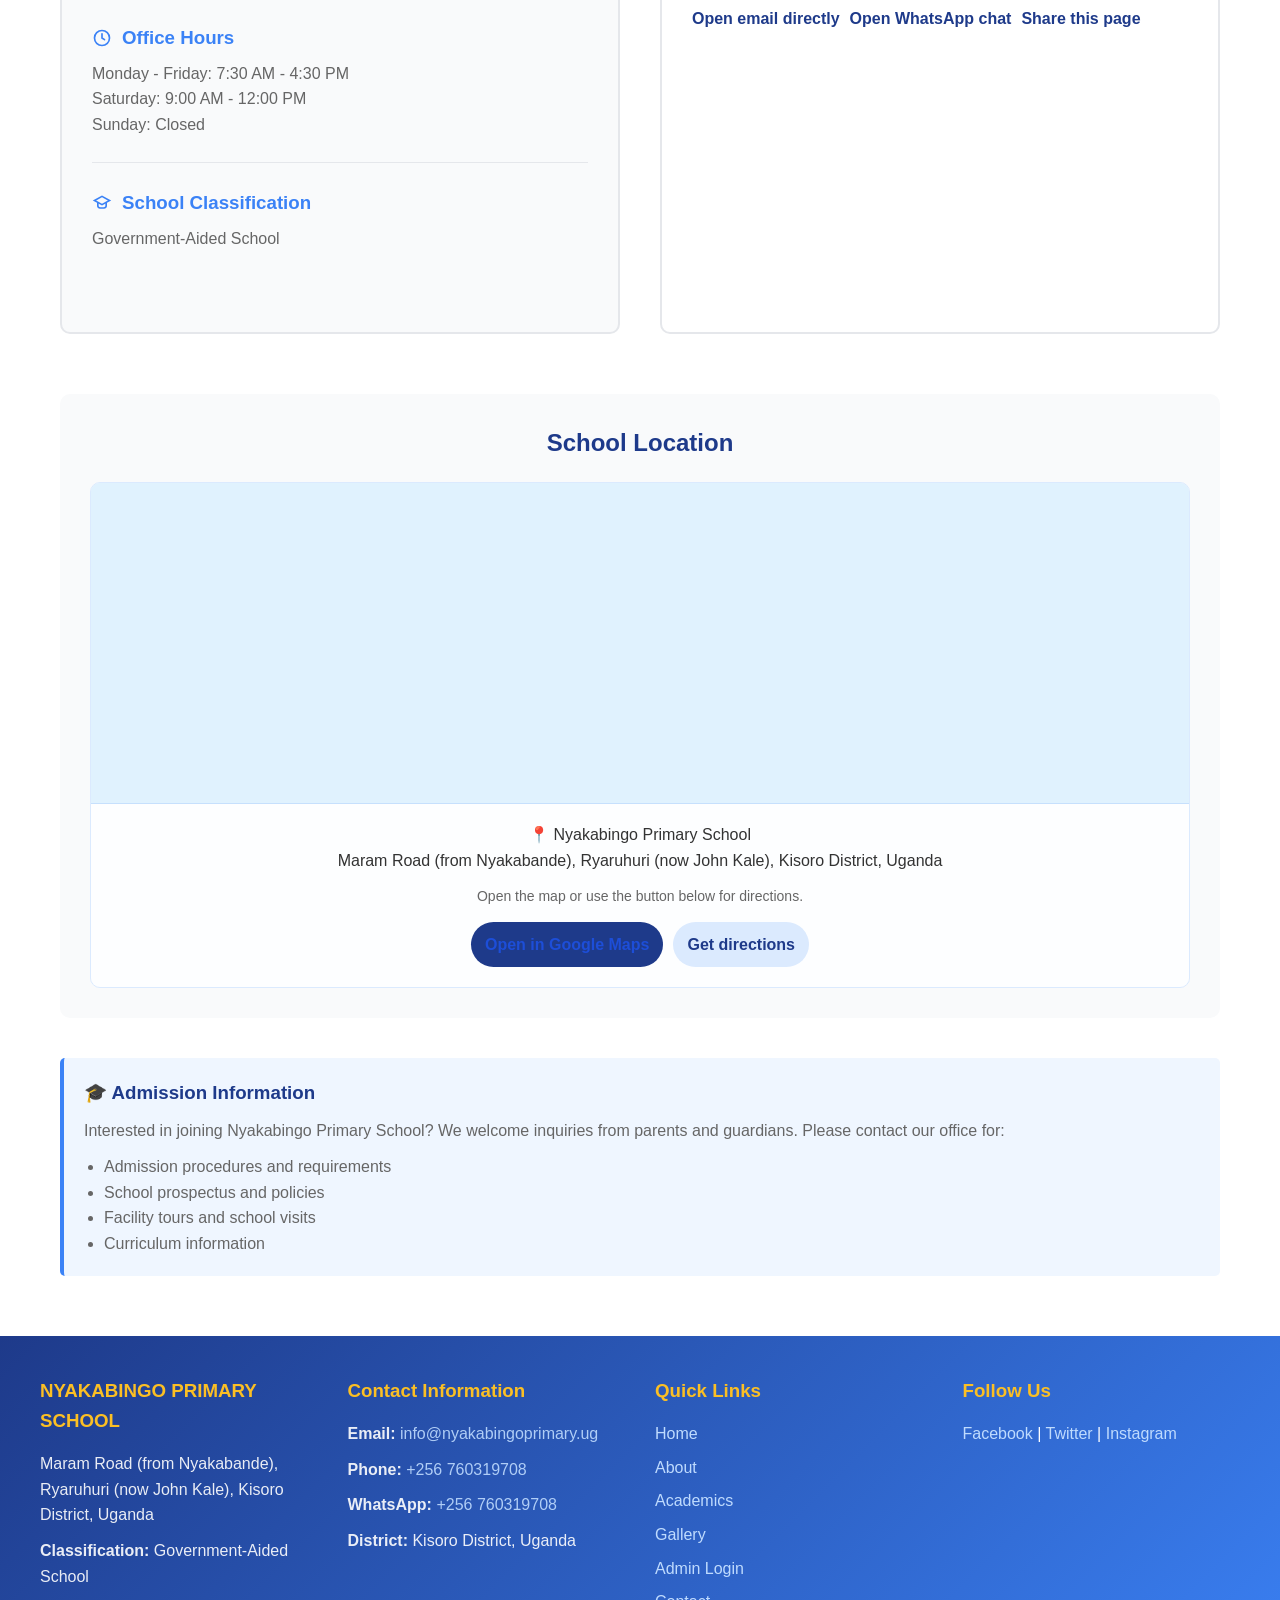
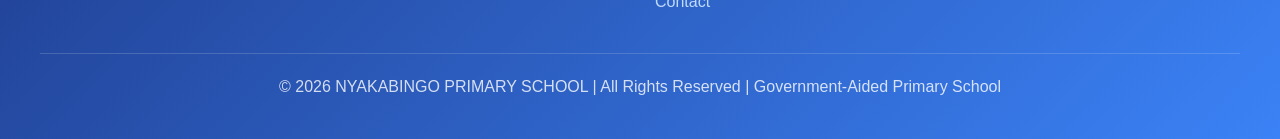
==== commit f7062867: "Update map to Maram Road Nyakabande Ryaruhuri John Kale" ====
--- a/pages/contact.html
+++ b/pages/contact.html
@@ -161,7 +161,7 @@
             <h1>NYAKABINGO PRIMARY SCHOOL</h1>
             <p>Excellence Through Education</p>
             <div class="header-contact-hero">
-                <p>Nyakabingo Parish, Kisoro District, South Western Uganda</p>
+                <p>Maram Road (from Nyakabande), Ryaruhuri (now John Kale), Kisoro District, Uganda</p>
                 <strong><a href="tel:+256760319708">+256 760319708</a></strong>
             </div>
         </div>
@@ -182,7 +182,7 @@
 <script>
     window.CONTACT_DETAILS = {
         schoolName: 'NYAKABINGO PRIMARY SCHOOL',
-        location: 'Nyakabingo Parish, Kisoro District, South Western Uganda',
+        location: 'Maram Road (from Nyakabande), Ryaruhuri (now John Kale), Kisoro District, Uganda',
         district: 'Kisoro District, Uganda',
         phone: '+256 760319708',
         email: 'info@nyakabingoprimary.ug',
@@ -602,7 +602,7 @@
         <a class="quick-action call" href="tel:+256760319708">Call School</a>
         <a class="quick-action whatsapp" href="https://wa.me/256760319708?text=Hello%20Nyakabingo%20Primary%20School%2C%20I%20am%20contacting%20you%20from%20your%20website." target="_blank" rel="noopener noreferrer">WhatsApp</a>
         <a class="quick-action email" href="mailto:info@nyakabingoprimary.ug?subject=Website%20Inquiry%20-%20Nyakabingo%20Primary%20School">Send Email</a>
-        <a class="quick-action map" href="https://www.google.com/maps/dir/?api=1&destination=Nyakabingo+Primary+School+Nyakabingo+Parish+Kisoro+District+Uganda" target="_blank" rel="noopener noreferrer">Live Directions</a>
+        <a class="quick-action map" href="https://www.google.com/maps/dir/?api=1&destination=Maram+Road+Nyakabande+Ryaruhuri+John+Kale+Kisoro+District+Uganda" target="_blank" rel="noopener noreferrer">Live Directions</a>
     </div>
     
     <div class="contact-container">
@@ -616,11 +616,11 @@
                 </h3>
                 <p>
                     NYAKABINGO PRIMARY SCHOOL<br>
-                    Nyakabingo Parish, Kisoro District, South Western Uganda<br>
+                    Maram Road (from Nyakabande), Ryaruhuri (now John Kale), Kisoro District, Uganda<br>
                     Kisoro District, Uganda
                 </p>
                 <div class="contact-action-row">
-                    <a class="contact-action map" href="https://www.google.com/maps/search/?api=1&query=Nyakabingo+Primary+School+Nyakabingo+Parish+Kisoro+District+Uganda" target="_blank" rel="noopener noreferrer">Open in Maps</a>
+                    <a class="contact-action map" href="https://www.google.com/maps/search/?api=1&query=Maram+Road+Nyakabande+Ryaruhuri+John+Kale+Kisoro+District+Uganda" target="_blank" rel="noopener noreferrer">Open in Maps</a>
                 </div>
             </div>
             
@@ -752,15 +752,15 @@
                 title="Nyakabingo Primary School location"
                 loading="lazy"
                 referrerpolicy="no-referrer-when-downgrade"
-                src="https://www.google.com/maps?q=Nyakabingo+Primary+School+Nyakabingo+Parish+Kisoro+District+Uganda&output=embed">
+                src="https://www.google.com/maps?q=Maram+Road+Nyakabande+Ryaruhuri+John+Kale+Kisoro+District+Uganda&output=embed">
             </iframe>
             <div class="map-overlay">
                 <p>📍 Nyakabingo Primary School</p>
-                <p>Nyakabingo Parish, Kisoro District, South Western Uganda</p>
+                <p>Maram Road (from Nyakabande), Ryaruhuri (now John Kale), Kisoro District, Uganda</p>
                 <p style="font-size: 14px; color: #666; margin-top: 12px;">Open the map or use the button below for directions.</p>
                 <div class="map-actions">
-                    <a class="map-link" href="https://www.google.com/maps/search/?api=1&query=Nyakabingo+Primary+School+Nyakabingo+Parish+Kisoro+District+Uganda" target="_blank" rel="noopener noreferrer">Open in Google Maps</a>
-                    <a class="map-link secondary" href="https://www.google.com/maps/dir/?api=1&destination=Nyakabingo+Primary+School+Nyakabingo+Parish+Kisoro+District+Uganda" target="_blank" rel="noopener noreferrer">Get directions</a>
+                    <a class="map-link" href="https://www.google.com/maps/search/?api=1&query=Maram+Road+Nyakabande+Ryaruhuri+John+Kale+Kisoro+District+Uganda" target="_blank" rel="noopener noreferrer">Open in Google Maps</a>
+                    <a class="map-link secondary" href="https://www.google.com/maps/dir/?api=1&destination=Maram+Road+Nyakabande+Ryaruhuri+John+Kale+Kisoro+District+Uganda" target="_blank" rel="noopener noreferrer">Get directions</a>
                 </div>
             </div>
         </div>
@@ -857,7 +857,7 @@
     <div class="footer-content">
         <div class="footer-section">
             <h3>NYAKABINGO PRIMARY SCHOOL</h3>
-            <p>Nyakabingo Parish, Kisoro District, South Western Uganda</p>
+            <p>Maram Road (from Nyakabande), Ryaruhuri (now John Kale), Kisoro District, Uganda</p>
             <p><strong>Classification:</strong> Government-Aided School</p>
         </div>
         
